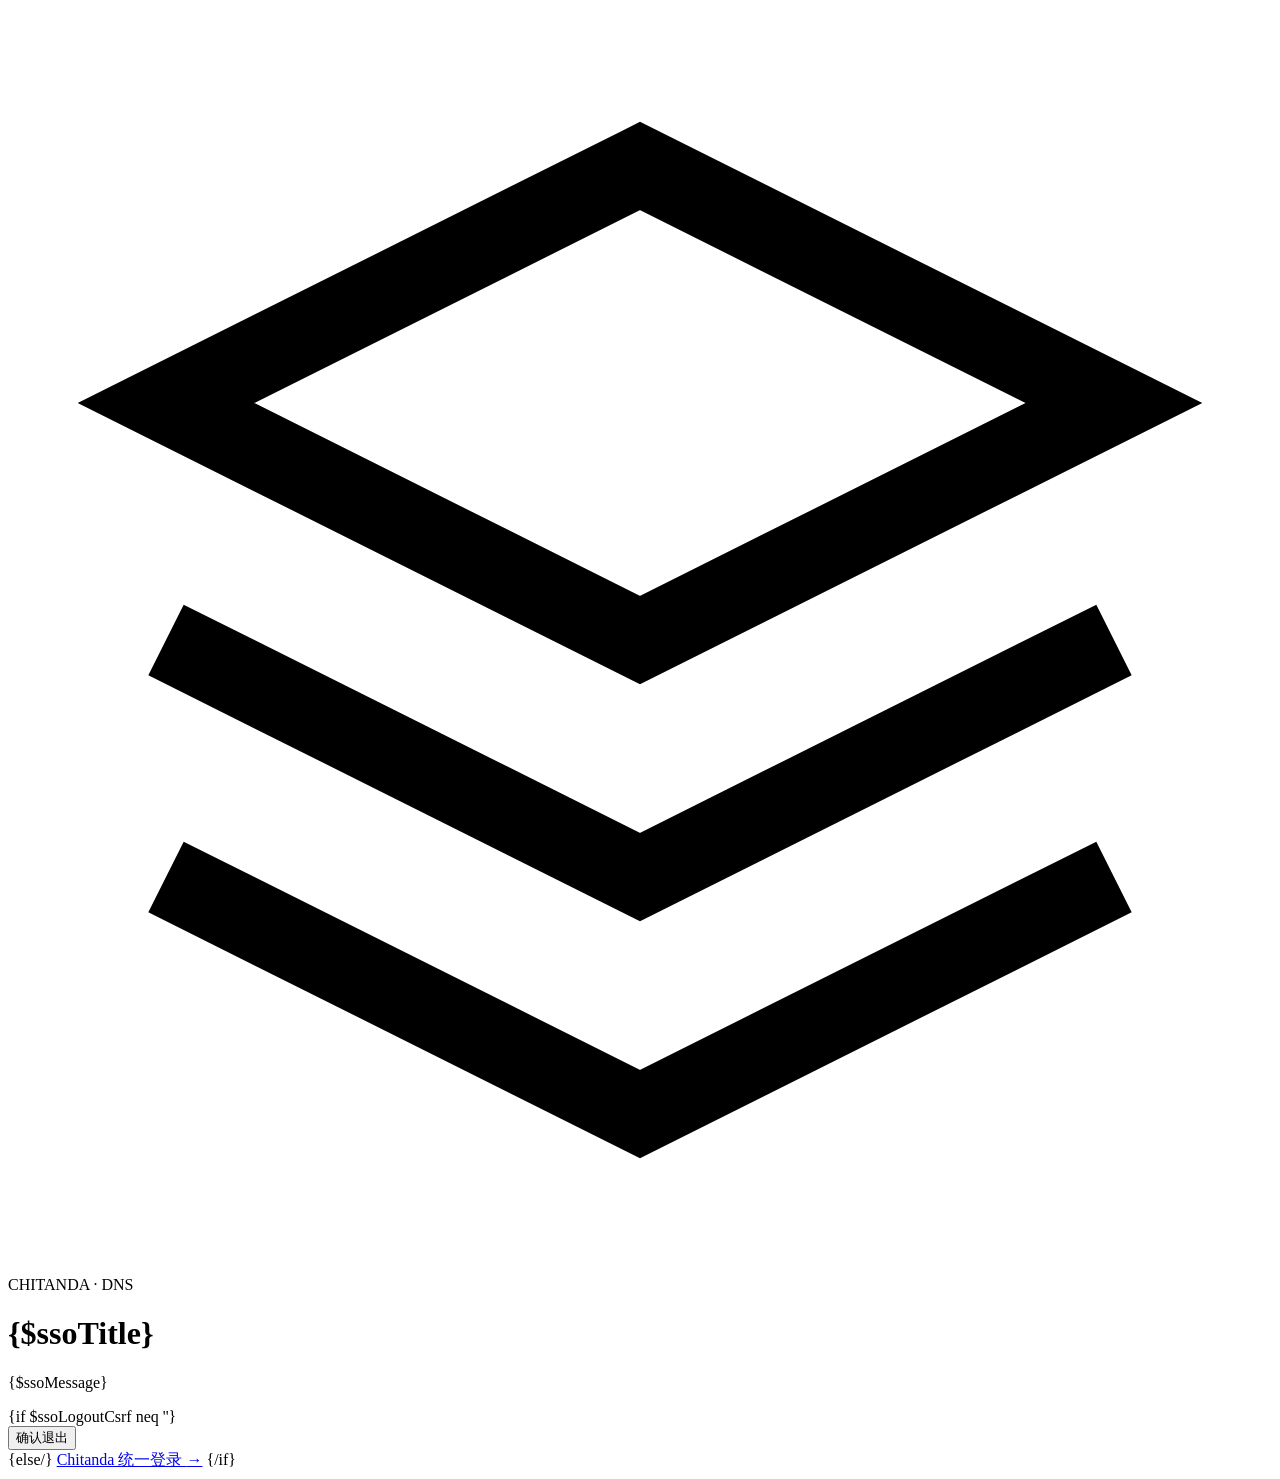
==== app/view/auth/sso.html @ b229482f "feat: integrate automatic SSO in native auth controllers and templates" ====
<!doctype html>
<html lang="zh-CN">
<head>
  <meta charset="utf-8">
  <meta name="viewport" content="width=device-width,initial-scale=1">
  <title>{$ssoTitle} · DNS 管理系统</title>
  <link rel="stylesheet" href="/static/css/sso.css?v=1">
</head>
<body>
  <main>
    <svg class="brand" viewBox="0 0 24 24" fill="none" stroke="currentColor" stroke-width="1.5" aria-hidden="true"><path d="M12 3 3 7.5 12 12l9-4.5L12 3ZM3 12l9 4.5 9-4.5M3 16.5l9 4.5 9-4.5"/></svg>
    <div class="eyebrow">CHITANDA · DNS</div>
    <h1>{$ssoTitle}</h1>
    <p>{$ssoMessage}</p>
    {if $ssoLogoutCsrf neq ''}
    <form method="post" action="/logout">
      <input type="hidden" name="_sso_csrf" value="{$ssoLogoutCsrf}">
      <button type="submit">确认退出</button>
    </form>
    {else/}
    <a class="action" href="/sso/start">Chitanda 统一登录 <span aria-hidden="true">→</span></a>
    {/if}
  </main>
</body>
</html>
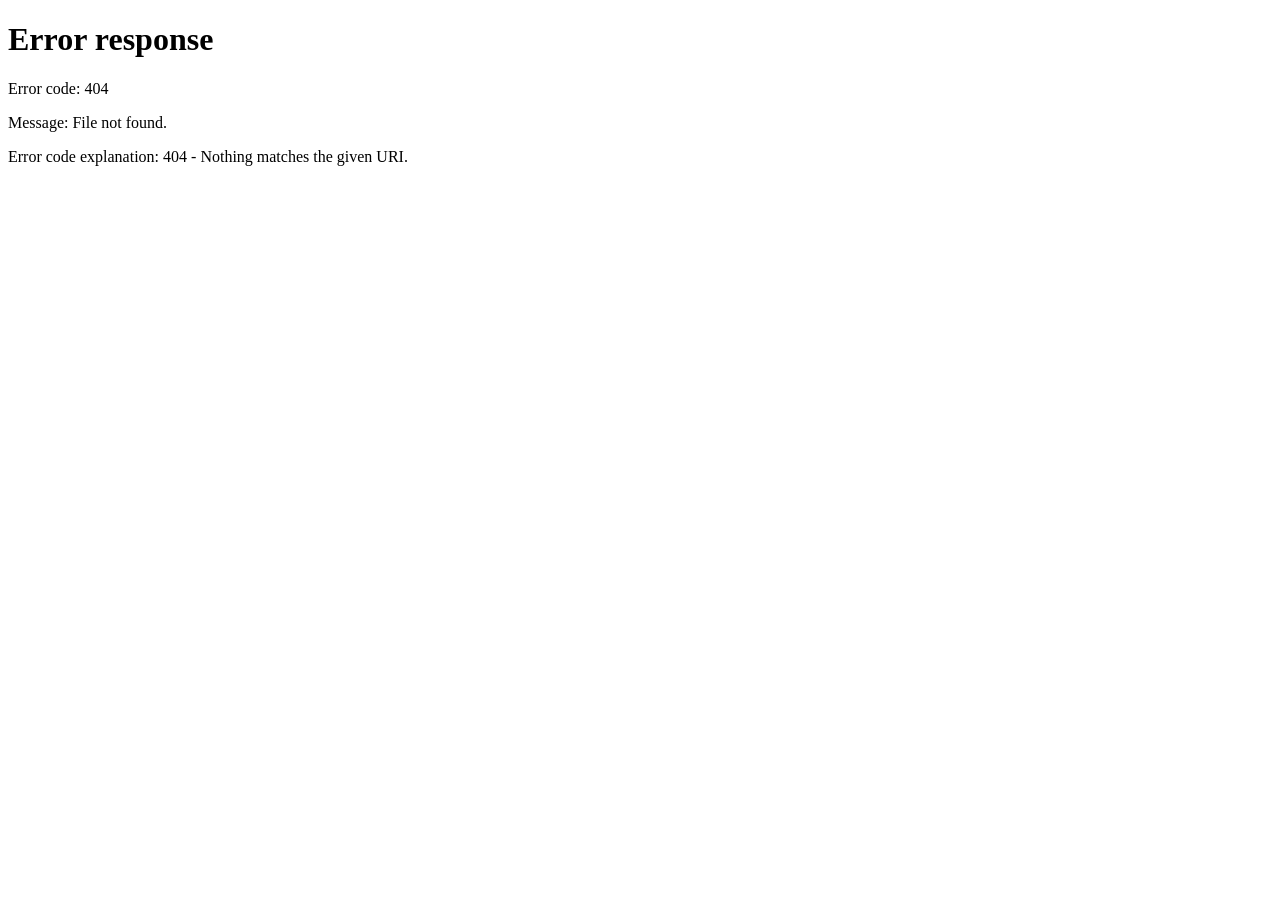
==== commit 8a0cd5f1: "Return DNS Manager users to the page they were using after SSO" ====
--- a/app/view/auth/sso.html
+++ b/app/view/auth/sso.html
@@ -3,6 +3,7 @@
 <head>
   <meta charset="utf-8">
   <meta name="viewport" content="width=device-width,initial-scale=1">
+  {if $ssoReturnTo neq ''}<meta http-equiv="refresh" content="0;url={$ssoReturnTo}">{/if}
   <title>{$ssoTitle} · DNS 管理系统</title>
   <link rel="stylesheet" href="/static/css/sso.css?v=1">
 </head>
@@ -17,6 +18,8 @@
       <input type="hidden" name="_sso_csrf" value="{$ssoLogoutCsrf}">
       <button type="submit">确认退出</button>
     </form>
+    {elseif $ssoReturnTo neq '' /}
+    <a class="action" href="{$ssoReturnTo}">返回原页面 <span aria-hidden="true">→</span></a>
     {else/}
     <a class="action" href="/sso/start">Chitanda 统一登录 <span aria-hidden="true">→</span></a>
     {/if}
